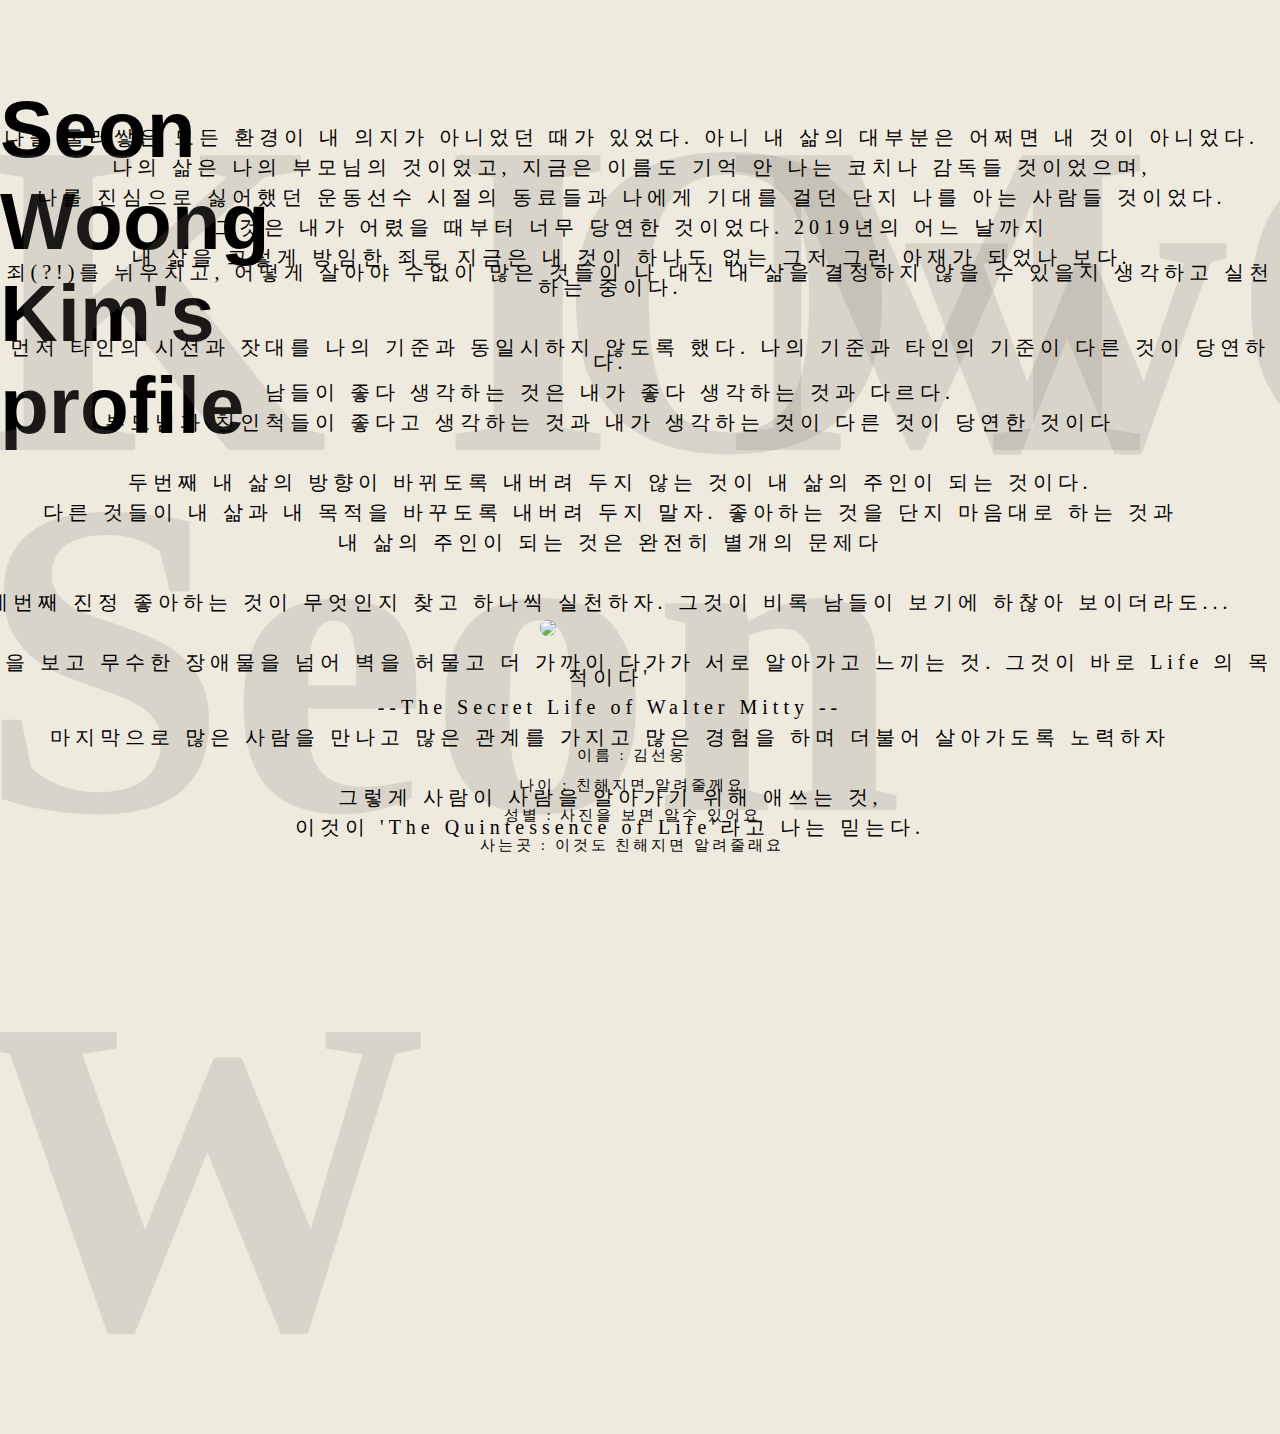
==== index.html @ fd4366ac "change index file" ====
<!DOCTYPE html>
<html lang="ko">
<head>
    <meta charset="UTF-8">
    <title>Seon Woong Kim</title>
</head>

<body id="body">
<header id="head">
    <h1>
        Seon Woong Kim's profile
    </h1>
</header>
<link rel="stylesheet" href="style.css">
<h1>
    <div class = 'backGranudName' id="backGranudName">K I M</div>
    <div class = 'backGranudName' id="backGranudName2">Seon W</div>
    <div class = 'backGranudName' id="backGranudName3">OwOb </div>
</h1>
<div>
    <img src="./photos/mainphoto.jpeg" id="mainImg">
</div>

<div>

    <article id="story1"></article>
    <article id="story2"></article>
    <article id="basicInfo"></article>
</div>


<script type="text/javascript" src="jsCode.js"></script>




</body>
</html>
---- style.css ----
#body{
  background-color: #EFEADE;
}

#head{
    position: absolute;
    font-size: 40px;
    right: 850px;
    top: 30px;
    font-family: sans-serif, '맑은 고딕';


}

#mainImg{
    position: absolute;
    width: auto;
    height: auto;
    max-width: 200px;
    max-height: 200px;
    border-radius: 7px;
    opacity: 0.9;
    top:calc(70% - 10px);
    left:calc(50% - 100px);


}

.backGranudName{
    position: absolute;
    color: #817E78;
    opacity: 0.2;
    font-size: 450px;
    left: 150px;

}

#backGranudName{
    top:calc(10% - 50px);
    left:calc(10% - 150px);


}

#backGranudName2{
    top:calc(50% - 50px);
    left:calc(10% - 150px);


}
#backGranudName3{
    top:calc(10% - 50px);
    left:calc(55% - 150px);



}


#basicInfo {
    position: absolute;
    padding: 30px;
    top: calc(90% - 100px);
    left: calc(50% - 190px);
    font-size: 15px;
    letter-spacing: 3px;
    line-height: 30px;
    text-align: center;
    box-sizing: content-box;

}



#story1{
    position: absolute;
    top:calc(15% - 20px);
    left:calc(55% - 700px);
    font-size: 20px;
    letter-spacing: 5px;
    line-height: 15px;
    text-align: center;
    box-sizing: content-box;


}

#story2{
    position: absolute;
    top:calc(30% - 20px);
    left:calc(50% - 700px);
    font-size: 20px;
    letter-spacing: 5px;
    line-height: 15px;
    text-align: center;
    box-sizing: content-box;

}
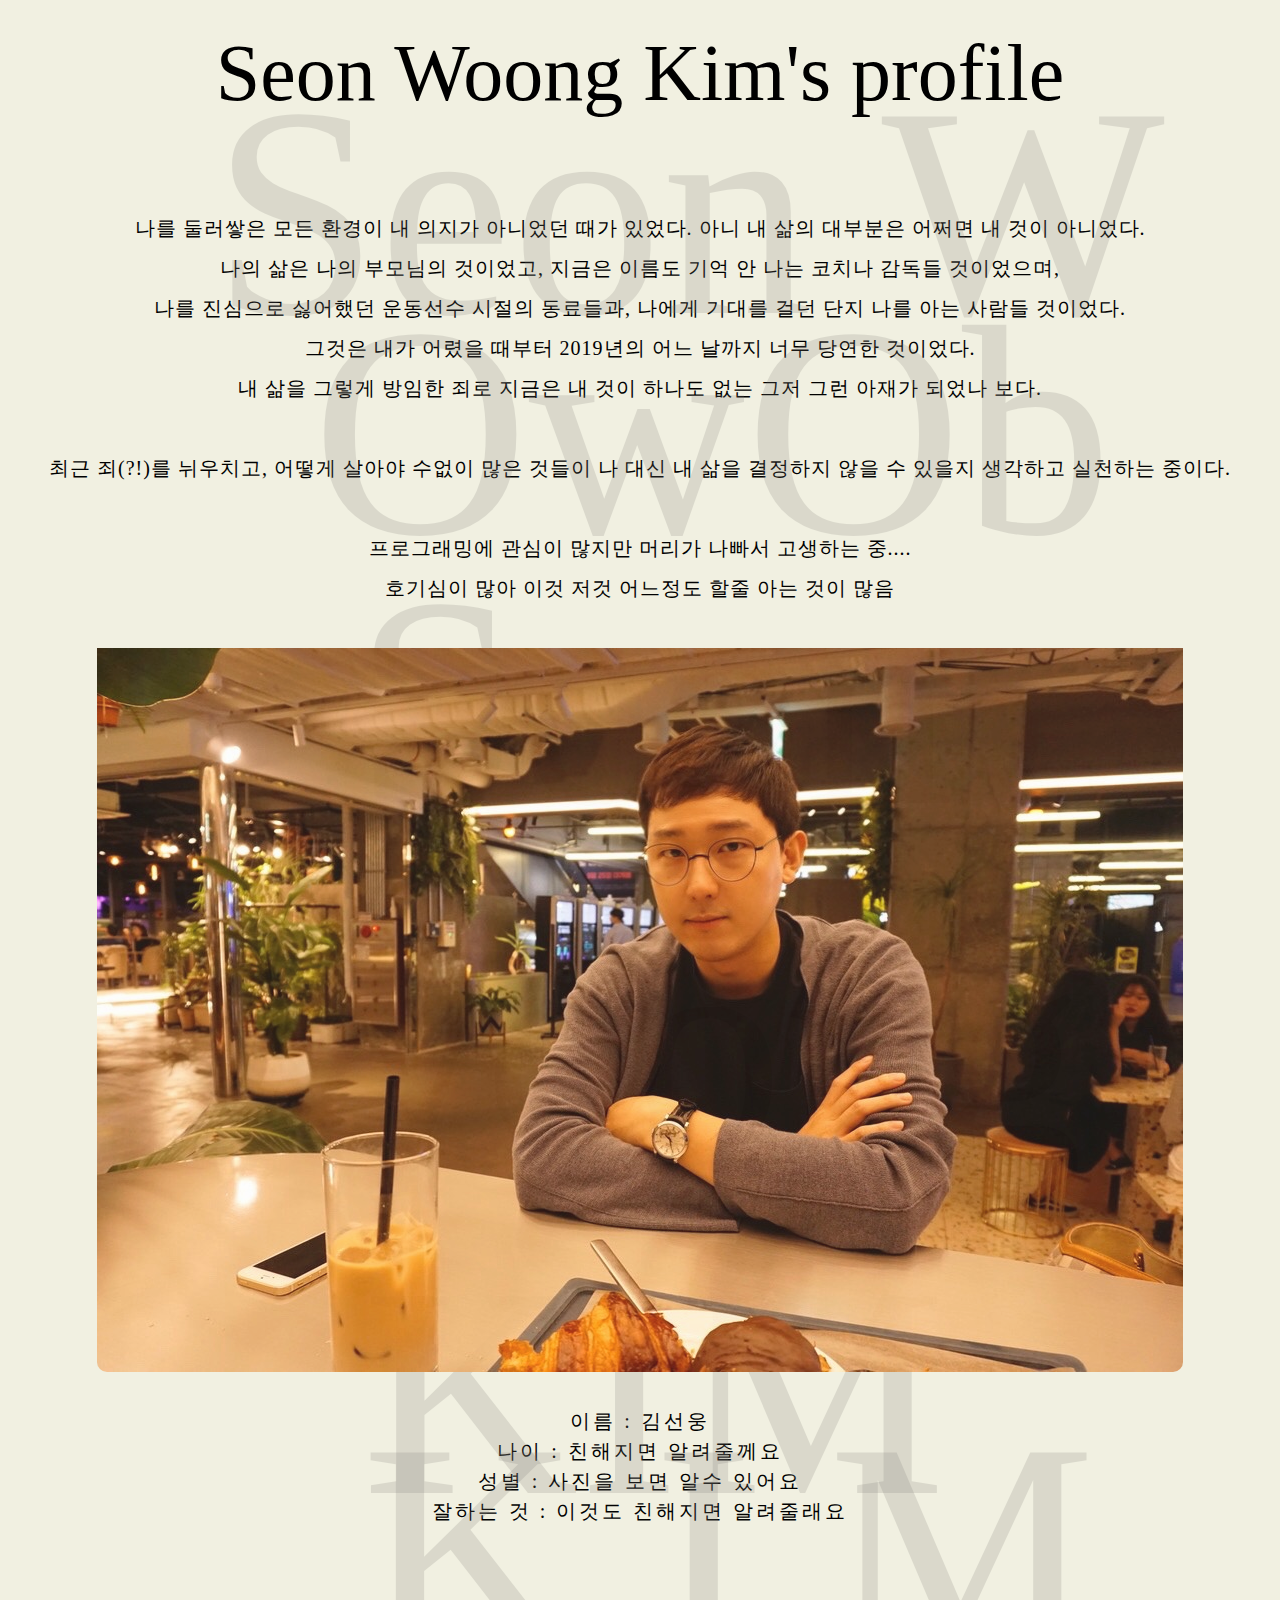
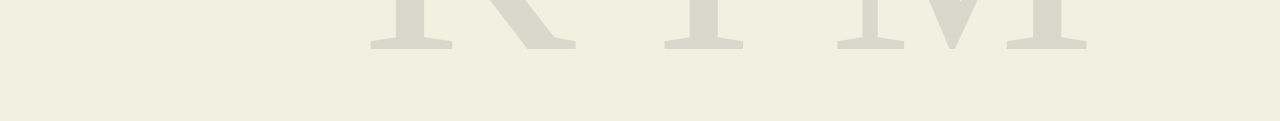
==== commit d5e3fa70: "Adaptive web apply" ====
--- a/index.html
+++ b/index.html
@@ -1,38 +1,33 @@
 <!DOCTYPE html>
-<html lang="ko">
+<html lang="en">
 <head>
     <meta charset="UTF-8">
-    <title>Seon Woong Kim</title>
-</head>
-
-<body id="body">
-<header id="head">
-    <h1>
-        Seon Woong Kim's profile
-    </h1>
-</header>
-<link rel="stylesheet" href="style.css">
-<h1>
-    <div class = 'backGranudName' id="backGranudName">K I M</div>
-    <div class = 'backGranudName' id="backGranudName2">Seon W</div>
-    <div class = 'backGranudName' id="backGranudName3">OwOb </div>
-</h1>
-<div>
-    <img src="./photos/mainphoto.jpeg" id="mainImg">
-</div>
-
-<div>
-
-    <article id="story1"></article>
-    <article id="story2"></article>
-    <article id="basicInfo"></article>
-</div>
+    <title>css</title>
+    <link rel="stylesheet" href="style.css">
 
 
-<script type="text/javascript" src="jsCode.js"></script>
+</head>
+<body>
 
+<div id ='warp'>
+    <header>
+        Seon Woong Kim's profile
+    </header>
+        <section id="mid">
+            <div>
+                <div class= "backGranudName", id="backGranudName2">Seon W</div>
+                <div class= "backGranudName", id="backGranudName3">OwOb </div>
+            </div>
+            <article id="story1"></article>
+        </section>
+        <section id="bottom">
+            <div class= "backGranudName", id="backGranudName4">Seon Woong KIM</div>
+            <img src="./photos/main photo.jpeg" id="mainImg">
+            <div class= "backGranudName", id="backGranudName1">K I M</div>
+            <article id="basicInfo"></article>
+        </section>
 
-
-
+    <script type="text/javascript" src="jsCode.js"></script>
+</div>
 </body>
-</html>
+</html>--- a/style.css
+++ b/style.css
@@ -1,30 +1,60 @@
 
-
-#body{
-  background-color: #EFEADE;
-}
-
-#head{
-    position: absolute;
-    font-size: 40px;
-    right: 850px;
-    top: 30px;
-    font-family: sans-serif, '맑은 고딕';
-
-
-}
-
-#mainImg{
-    position: absolute;
+body {
+    background: #F1F0E1;
+}
+#wrap {
+    width: 1200px;
+    margin: 0 auto;
+}
+header {
+    width: 100%;
+    height: 150px;
+    font-size: 80px;
+    text-align: center;
+    padding-top: 20px;
+    top: 50px;
+
+}
+#mid {
+    width: 100%;
+    height: 450px;
+
+
+}
+#bottom {
+    width: 100%;
+    height: 900px;
+    text-align: center;
+
+}
+
+
+#story1{
+    padding-top: 20px;
+    font-size: 20px;
+    letter-spacing: 1px;
+    line-height: 20px;
+    text-align: center;
+
+
+}
+
+img{
+    padding-top: 20px;
     width: auto;
     height: auto;
-    max-width: 200px;
-    max-height: 200px;
-    border-radius: 7px;
+    border-radius: 10px;
     opacity: 0.9;
-    top:calc(70% - 10px);
-    left:calc(50% - 100px);
-
+
+
+}
+
+#basicInfo {
+    padding: 30px;
+    font-size: 20px;
+    letter-spacing: 3px;
+    line-height: 30px;
+    text-align: center;
 
 }
 
@@ -32,69 +62,202 @@
     position: absolute;
     color: #817E78;
     opacity: 0.2;
-    font-size: 450px;
-    left: 150px;
-
-}
-
-#backGranudName{
+    font-size: 300px;
+
+}
+#backGranudName1{
+    left: calc(40% - 150px);
+
+}
+#backGranudName2{
+
+    left: calc(40% - 300px);
     top:calc(10% - 50px);
-    left:calc(10% - 150px);
-
-
-}
-
-#backGranudName2{
-    top:calc(50% - 50px);
-    left:calc(10% - 150px);
-
 
 }
 #backGranudName3{
-    top:calc(10% - 50px);
-    left:calc(55% - 150px);
-
-
-
-}
-
-
-#basicInfo {
-    position: absolute;
-    padding: 30px;
-    top: calc(90% - 100px);
-    left: calc(50% - 190px);
-    font-size: 15px;
-    letter-spacing: 3px;
-    line-height: 30px;
-    text-align: center;
-    box-sizing: content-box;
-
-}
-
-
-
-#story1{
-    position: absolute;
-    top:calc(15% - 20px);
-    left:calc(55% - 700px);
-    font-size: 20px;
-    letter-spacing: 5px;
-    line-height: 15px;
-    text-align: center;
-    box-sizing: content-box;
-
-
-}
-
-#story2{
-    position: absolute;
-    top:calc(30% - 20px);
-    left:calc(50% - 700px);
-    font-size: 20px;
-    letter-spacing: 5px;
-    line-height: 15px;
-    text-align: center;
-    box-sizing: content-box;
-
-}
+    left: calc(40% - 200px);
+    top:calc(40% - 100px);
+
+}
+
+#backGranudName4{
+    left: calc(10% - 100px);
+    top:calc(70% - 100px);
+}
+
+
+
+/* 화면 너비 0 ~ 1200px */
+@media screen and (max-width: 1200px){
+    body {
+        background: #F1F0E1;
+    }
+
+    header {
+        width: 100%;
+        height: 100px;
+        font-size: 60px;
+        text-align: center;
+        padding-top: 20px;
+
+    }
+    #mid {
+        width: 100%;
+        height: 500px;
+
+
+    }
+    #bottom {
+        width: 100%;
+        height: 550px;
+        text-align: center;
+    }
+
+
+    #story1{
+        padding-top: 20px;
+        font-size: 15px;
+        letter-spacing: 1px;
+        line-height: 20px;
+        text-align: center;
+
+
+    }
+
+    img{
+        padding-top: 20px;
+        width: 500px;
+        height: 350px;
+        border-radius: 10px;
+        opacity: 0.9;
+
+
+    }
+
+    #basicInfo {
+        padding: 30px;
+        font-size: 15px;
+        letter-spacing: 3px;
+        line-height: 30px;
+        text-align: center;
+
+    }
+
+    .backGranudName{
+        position: absolute;
+        color: #817E78;
+        opacity: 0.2;
+        font-size: 150px;
+
+    }
+    #backGranudName1{
+        left: calc(50% - 150px);
+
+    }
+    #backGranudName2{
+        left: calc(60% - 300px);
+        top:calc(20% - 50px);
+
+    }
+    #backGranudName3{
+        left: calc(55% - 200px);
+        top:calc(40% - 100px);
+
+    }
+
+    #backGranudName4{
+        left: calc(20% - 100px);
+        top:calc(70% - 100px);
+    }
+
+
+}
+/* 화면 너비 0 ~ 375px */
+@media screen and (max-width: 540px){
+    body {
+        background: #F1F0E1;
+    }
+
+    header {
+        width: 100%;
+        height: 50px;
+        font-size: 30px;
+        text-align: center;
+        padding-top: 20px;
+
+    }
+    #mid {
+        width: 100%;
+        height: 500px;
+
+
+    }
+    #bottom {
+        width: 100%;
+        height: 550px;
+        text-align: center;
+    }
+
+
+    #story1{
+        padding-top: 20px;
+        font-size: 12px;
+        letter-spacing: 1px;
+        line-height: 20px;
+        text-align: center;
+
+
+    }
+
+    img{
+        padding-top: 20px;
+        width: 350px;
+        height: 250px;
+        border-radius: 10px;
+        opacity: 0.9;
+
+
+    }
+
+    #basicInfo {
+        padding: 30px;
+        font-size: 12px;
+        letter-spacing: 3px;
+        line-height: 30px;
+        text-align: center;
+
+    }
+
+    .backGranudName{
+        position: absolute;
+        color: #817E78;
+        opacity: 0.2;
+        font-size: 100px;
+
+    }
+    #backGranudName1{
+        top:calc(90% - 50px);
+        left: calc(60% - 150px);
+
+    }
+    #backGranudName2{
+        left: calc(25% - 50px);
+        top:calc(20% - 50px);
+
+    }
+    #backGranudName3{
+        left: calc(60% - 200px);
+        top:calc(45% - 100px);
+
+    }
+
+    #backGranudName4{
+        left: calc(10% - 100px);
+        top:calc(70% - 100px);
+    }
+
+
+
+}
+
